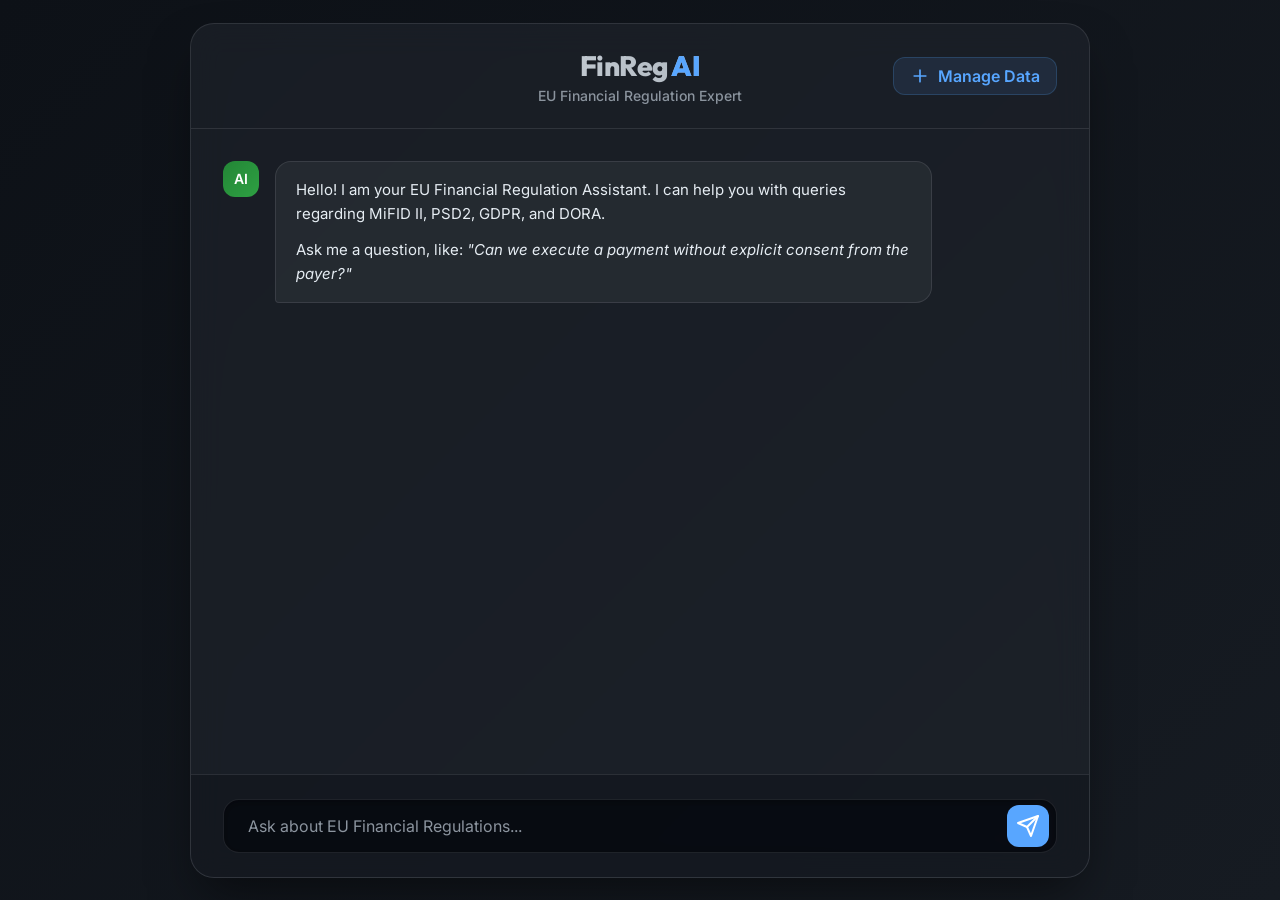
==== frontend/index.html @ 332d0fb8 "Working Code of finRAG" ====
<!DOCTYPE html>
<html lang="en">
<head>
    <meta charset="UTF-8">
    <meta name="viewport" content="width=device-width, initial-scale=1.0">
    <meta name="description" content="EU Financial Regulation Assistant (MiFID II, PSD2, GDPR, DORA)">
    <title>FinReg AI Assistant</title>
    <link rel="stylesheet" href="style.css">
    <link rel="preconnect" href="https://fonts.googleapis.com">
    <link rel="preconnect" href="https://fonts.gstatic.com" crossorigin>
    <link href="https://fonts.googleapis.com/css2?family=Inter:wght@300;400;500;600;700&family=Outfit:wght@400;600;800&display=swap" rel="stylesheet">
</head>
<body>
    <div class="app-container">
        <header class="header" style="position: relative;">
            <h1 id="app-title">FinReg <span class="accent">AI</span></h1>
            <p class="subtitle">EU Financial Regulation Expert</p>
            <a href="manage.html" class="add-btn" style="text-decoration: none;">
                <svg width="20" height="20" viewBox="0 0 24 24" fill="none" xmlns="http://www.w3.org/2000/svg">
                    <path d="M12 5V19M5 12H19" stroke="currentColor" stroke-width="2" stroke-linecap="round" stroke-linejoin="round"/>
                </svg>
                Manage Data
            </a>
        </header>

        <main class="chat-container">
            <div id="chat-history" class="chat-history">
                <div class="message ai">
                    <div class="avatar">AI</div>
                    <div class="message-content">
                        <p>Hello! I am your EU Financial Regulation Assistant. I can help you with queries regarding MiFID II, PSD2, GDPR, and DORA.</p>
                        <p>Ask me a question, like: <em>"Can we execute a payment without explicit consent from the payer?"</em></p>
                    </div>
                </div>
            </div>
            
            <div class="input-container">
                <form id="chat-form" class="chat-form">
                    <input type="text" id="user-input" class="user-input" placeholder="Ask about EU Financial Regulations..." autocomplete="off" required>
                    <button type="submit" id="send-button" class="send-button">
                        <svg width="24" height="24" viewBox="0 0 24 24" fill="none" xmlns="http://www.w3.org/2000/svg">
                            <path d="M22 2L11 13" stroke="currentColor" stroke-width="2" stroke-linecap="round" stroke-linejoin="round"/>
                            <path d="M22 2L15 22L11 13L2 9L22 2Z" stroke="currentColor" stroke-width="2" stroke-linecap="round" stroke-linejoin="round"/>
                        </svg>
                    </button>
                </form>
            </div>
        </main>
    </div>
    <script src="script.js"></script>
</body>
</html>
---- frontend/style.css ----
:root {
    --bg-gradient: linear-gradient(135deg, #0d1117 0%, #161b22 100%);
    --surface-bg: rgba(33, 38, 45, 0.6);
    --surface-border: rgba(240, 246, 252, 0.1);
    --text-primary: #e6edf3;
    --text-secondary: #8b949e;
    --accent-primary: #58a6ff;
    --accent-hover: #3182ce;
    --user-msg-bg: rgba(88, 166, 255, 0.15);
    --ai-msg-bg: rgba(48, 54, 61, 0.5);
}

* {
    box-sizing: border-box;
    margin: 0;
    padding: 0;
}

body {
    font-family: 'Inter', sans-serif;
    background: var(--bg-gradient);
    color: var(--text-primary);
    height: 100vh;
    display: flex;
    justify-content: center;
    align-items: center;
    overflow: hidden;
}

.app-container {
    width: 100%;
    max-width: 900px;
    height: 95vh;
    background: var(--surface-bg);
    backdrop-filter: blur(16px);
    -webkit-backdrop-filter: blur(16px);
    border: 1px solid var(--surface-border);
    border-radius: 24px;
    display: flex;
    flex-direction: column;
    box-shadow: 0 25px 50px -12px rgba(0, 0, 0, 0.5);
    overflow: hidden;
}

.header {
    padding: 24px 32px;
    border-bottom: 1px solid var(--surface-border);
    text-align: center;
}

#app-title {
    font-family: 'Outfit', sans-serif;
    font-size: 28px;
    font-weight: 800;
    letter-spacing: -0.5px;
    background: linear-gradient(90deg, #e6edf3, #8b949e);
    -webkit-background-clip: text;
    -webkit-text-fill-color: transparent;
}

.accent {
    color: var(--accent-primary);
    background: none;
    -webkit-text-fill-color: var(--accent-primary);
}

.subtitle {
    font-size: 14px;
    color: var(--text-secondary);
    margin-top: 4px;
    font-weight: 500;
}

.chat-container {
    flex: 1;
    display: flex;
    flex-direction: column;
    overflow: hidden;
}

.chat-history {
    flex: 1;
    padding: 32px;
    overflow-y: auto;
    display: flex;
    flex-direction: column;
    gap: 24px;
    scroll-behavior: smooth;
}

.chat-history::-webkit-scrollbar {
    width: 8px;
}

.chat-history::-webkit-scrollbar-track {
    background: transparent;
}

.chat-history::-webkit-scrollbar-thumb {
    background: rgba(139, 148, 158, 0.3);
    border-radius: 4px;
}

.message {
    display: flex;
    gap: 16px;
    max-width: 85%;
    animation: fadeIn 0.4s ease forwards;
}

@keyframes fadeIn {
    from { opacity: 0; transform: translateY(10px); }
    to { opacity: 1; transform: translateY(0); }
}

.message.user {
    align-self: flex-end;
    flex-direction: row-reverse;
}

.avatar {
    width: 36px;
    height: 36px;
    border-radius: 12px;
    display: flex;
    align-items: center;
    justify-content: center;
    font-weight: 600;
    font-size: 14px;
    flex-shrink: 0;
}

.ai .avatar {
    background: linear-gradient(135deg, #238636, #2ea043);
    color: white;
}

.user .avatar {
    background: linear-gradient(135deg, #1f6feb, #388bfd);
    color: white;
}

.message-content {
    padding: 16px 20px;
    border-radius: 16px;
    font-size: 15px;
    line-height: 1.6;
    background: var(--ai-msg-bg);
    border: 1px solid var(--surface-border);
    word-wrap: break-word;
}

.user .message-content {
    background: var(--user-msg-bg);
    border-color: rgba(56, 139, 253, 0.3);
    border-bottom-right-radius: 4px;
}

.ai .message-content {
    border-bottom-left-radius: 4px;
}

.message-content p {
    margin-bottom: 12px;
}

.message-content p:last-child {
    margin-bottom: 0;
}

.sources-box {
    margin-top: 16px;
    padding: 12px;
    background: rgba(0, 0, 0, 0.2);
    border-radius: 8px;
    border: 1px solid var(--surface-border);
    font-size: 13px;
    color: var(--text-secondary);
}

.sources-title {
    font-weight: 600;
    color: #e6edf3;
    margin-bottom: 8px;
}

.source-item {
    margin-bottom: 4px;
    padding-left: 12px;
    position: relative;
}

.source-item::before {
    content: "•";
    position: absolute;
    left: 0;
    color: var(--accent-primary);
}

.source-link {
    color: var(--accent-primary);
    text-decoration: none;
    transition: color 0.2s ease, text-decoration 0.2s ease;
}

.source-link:hover {
    color: var(--accent-hover);
    text-decoration: underline;
}

.input-container {
    padding: 24px 32px;
    border-top: 1px solid var(--surface-border);
    background: rgba(13, 17, 23, 0.4);
}

.chat-form {
    display: flex;
    gap: 12px;
    position: relative;
}

.user-input {
    flex: 1;
    background: rgba(1, 4, 9, 0.6);
    border: 1px solid var(--surface-border);
    border-radius: 16px;
    padding: 16px 60px 16px 24px;
    color: var(--text-primary);
    font-size: 16px;
    font-family: 'Inter', sans-serif;
    outline: none;
    transition: all 0.3s ease;
    box-shadow: inset 0 2px 4px rgba(0, 0, 0, 0.2);
}

.user-input:focus {
    border-color: var(--accent-primary);
    box-shadow: inset 0 2px 4px rgba(0, 0, 0, 0.2), 0 0 0 2px rgba(88, 166, 255, 0.2);
}

.user-input::placeholder {
    color: var(--text-secondary);
}

.send-button {
    position: absolute;
    right: 8px;
    top: 50%;
    transform: translateY(-50%);
    background: var(--accent-primary);
    color: #fff;
    border: none;
    width: 42px;
    height: 42px;
    border-radius: 12px;
    display: flex;
    justify-content: center;
    align-items: center;
    cursor: pointer;
    transition: all 0.2s ease;
}

.send-button:hover {
    background: var(--accent-hover);
    transform: translateY(-50%) scale(1.05);
}

.send-button:active {
    transform: translateY(-50%) scale(0.95);
}

.typing-indicator {
    display: flex;
    gap: 4px;
    padding: 8px 0;
}

.dot {
    width: 6px;
    height: 6px;
    background: var(--text-secondary);
    border-radius: 50%;
    animation: bounce 1.4s infinite ease-in-out both;
}

.dot:nth-child(1) { animation-delay: -0.32s; }
.dot:nth-child(2) { animation-delay: -0.16s; }

@keyframes bounce {
    0%, 80%, 100% { transform: scale(0); }
    40% { transform: scale(1); }
}

/* Modal Styles */
.hidden {
    display: none !important;
}

.add-btn {
    position: absolute;
    right: 32px;
    top: 50%;
    transform: translateY(-50%);
    background: rgba(88, 166, 255, 0.1);
    color: var(--accent-primary);
    border: 1px solid rgba(88, 166, 255, 0.2);
    padding: 8px 16px;
    border-radius: 12px;
    font-weight: 600;
    cursor: pointer;
    display: flex;
    align-items: center;
    gap: 8px;
    transition: all 0.2s ease;
}

.add-btn:hover {
    background: rgba(88, 166, 255, 0.2);
    border-color: rgba(88, 166, 255, 0.4);
}

.modal-overlay {
    position: absolute;
    top: 0;
    left: 0;
    right: 0;
    bottom: 0;
    background: rgba(0, 0, 0, 0.7);
    backdrop-filter: blur(4px);
    z-index: 100;
    display: flex;
    justify-content: center;
    align-items: center;
}

.modal-content {
    background: #161b22;
    border: 1px solid var(--surface-border);
    border-radius: 16px;
    width: 90%;
    max-width: 500px;
    padding: 24px;
    box-shadow: 0 25px 50px -12px rgba(0, 0, 0, 0.5);
    animation: fadeIn 0.3s ease forwards;
}

.modal-header {
    display: flex;
    justify-content: space-between;
    align-items: center;
    margin-bottom: 24px;
}

.modal-header h2 {
    font-size: 20px;
    font-weight: 600;
}

.close-btn {
    background: none;
    border: none;
    color: var(--text-secondary);
    font-size: 24px;
    cursor: pointer;
    transition: color 0.2s;
}

.close-btn:hover {
    color: white;
}

.form-group {
    margin-bottom: 16px;
}

.form-group label {
    display: block;
    margin-bottom: 8px;
    font-size: 14px;
    color: var(--text-secondary);
    font-weight: 500;
}

.form-group input,
.form-group textarea {
    width: 100%;
    background: rgba(1, 4, 9, 0.6);
    border: 1px solid var(--surface-border);
    border-radius: 8px;
    padding: 12px;
    color: var(--text-primary);
    font-family: 'Inter', sans-serif;
    outline: none;
    transition: all 0.2s ease;
}

.form-group input:focus,
.form-group textarea:focus {
    border-color: var(--accent-primary);
    box-shadow: 0 0 0 2px rgba(88, 166, 255, 0.2);
}

.primary-btn {
    width: 100%;
    background: var(--accent-primary);
    color: white;
    border: none;
    padding: 14px;
    border-radius: 8px;
    font-weight: 600;
    font-size: 16px;
    cursor: pointer;
    transition: all 0.2s ease;
    margin-top: 8px;
}

.primary-btn:hover {
    background: var(--accent-hover);
}

.primary-btn:disabled {
    background: var(--text-secondary);
    cursor: not-allowed;
}

.status-msg {
    margin-top: 16px;
    padding: 12px;
    border-radius: 8px;
    font-size: 14px;
    text-align: center;
}

.status-msg.success {
    background: rgba(46, 160, 67, 0.15);
    color: #3fb950;
    border: 1px solid rgba(46, 160, 67, 0.4);
}

.status-msg.error {
    background: rgba(248, 81, 73, 0.15);
    color: #ff7b72;
    border: 1px solid rgba(248, 81, 73, 0.4);
}

@media (max-width: 768px) {
    .app-container {
        height: 100vh;
        border-radius: 0;
        border: none;
    }
    .message {
        max-width: 95%;
    }
    .add-btn {
        right: 16px;
        padding: 6px 12px;
        font-size: 14px;
    }
}
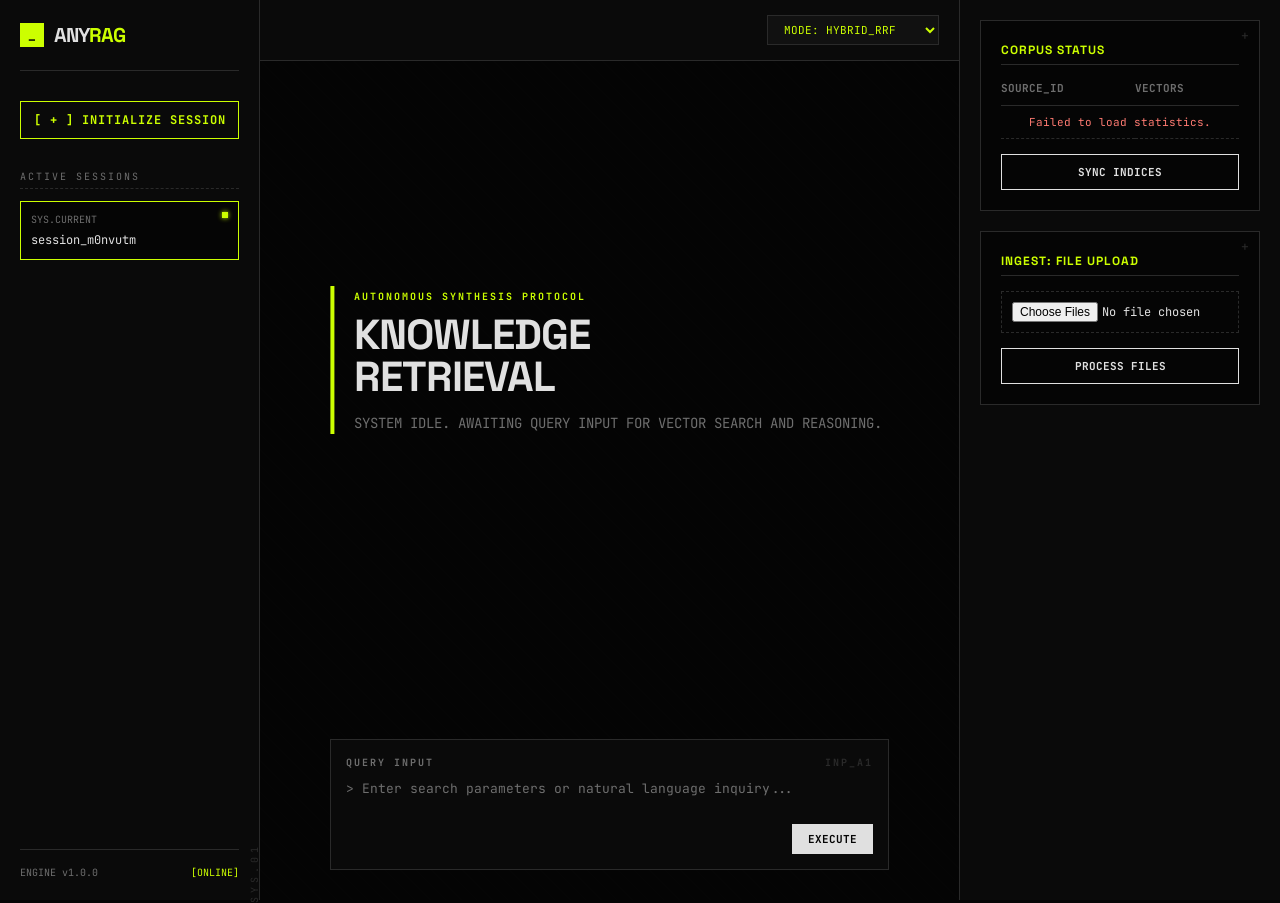
==== commit 135ca7fc: "feat: conversation history, semantic caching, Langfuse tracing, Lost-in-the-Middle reordering, outpu" ====
--- a/frontend/index.html
+++ b/frontend/index.html
@@ -3,50 +3,108 @@
 <head>
     <meta charset="UTF-8">
     <meta name="viewport" content="width=device-width, initial-scale=1.0">
-    <meta name="description" content="EU Financial Regulation Assistant (MiFID II, PSD2, GDPR, DORA)">
-    <title>FinReg AI Assistant</title>
+    <meta name="description" content="AnyRAG - Production-Ready Hybrid RAG Terminal">
+    <title>ANYRAG // TERMINAL</title>
     <link rel="stylesheet" href="style.css">
     <link rel="preconnect" href="https://fonts.googleapis.com">
     <link rel="preconnect" href="https://fonts.gstatic.com" crossorigin>
-    <link href="https://fonts.googleapis.com/css2?family=Inter:wght@300;400;500;600;700&family=Outfit:wght@400;600;800&display=swap" rel="stylesheet">
+    <link href="https://fonts.googleapis.com/css2?family=JetBrains+Mono:wght@400;700&family=Space+Grotesk:wght@500;700&display=swap" rel="stylesheet">
 </head>
 <body>
-    <div class="app-container">
-        <header class="header" style="position: relative;">
-            <h1 id="app-title">FinReg <span class="accent">AI</span></h1>
-            <p class="subtitle">EU Financial Regulation Expert</p>
-            <a href="manage.html" class="add-btn" style="text-decoration: none;">
-                <svg width="20" height="20" viewBox="0 0 24 24" fill="none" xmlns="http://www.w3.org/2000/svg">
-                    <path d="M12 5V19M5 12H19" stroke="currentColor" stroke-width="2" stroke-linecap="round" stroke-linejoin="round"/>
-                </svg>
-                Manage Data
-            </a>
-        </header>
+    <!-- SIDEBAR -->
+    <div class="sidebar">
+        <div class="logo-container">
+            <div class="logo-icon">_</div>
+            <div class="logo-text">ANY<span class="accent">RAG</span></div>
+        </div>
+        
+        <button id="new-session-btn" class="new-session-btn">[ + ] INITIALIZE SESSION</button>
+        
+        <div class="history-title">ACTIVE SESSIONS</div>
+        <div id="session-list" class="session-list">
+            <!-- Will be populated by JS -->
+            <div class="session-item active">
+                <div class="date">SYS.CURRENT</div>
+                <div class="title" id="current-session-id">default</div>
+                <div class="status-dot"></div>
+            </div>
+        </div>
+        
+        <div class="version-footer">
+            <span>ENGINE v1.0.0</span>
+            <span style="color: var(--accent-raw)">[ONLINE]</span>
+        </div>
+        <button id="theme-toggle" style="display: none;"></button> <!-- Hidden as we enforce single utilitarian theme -->
+    </div>
 
-        <main class="chat-container">
+    <!-- MAIN CONTENT -->
+    <div class="main-content">
+        <!-- CHAT PANE -->
+        <div class="chat-wrapper">
+            <div class="chat-header">
+                <select id="retrieval-method" class="retrieval-select">
+                    <option value="hybrid_rrf">MODE: HYBRID_RRF</option>
+                    <option value="dense">MODE: DENSE_ONLY</option>
+                    <option value="bm25">MODE: LEXICAL_ONLY</option>
+                </select>
+            </div>
+            
+            <div id="hero-section" class="hero-section">
+                <div class="hero-tag">AUTONOMOUS SYNTHESIS PROTOCOL</div>
+                <div class="hero-title">KNOWLEDGE<br>RETRIEVAL</div>
+                <div class="hero-subtitle">SYSTEM IDLE. AWAITING QUERY INPUT FOR VECTOR SEARCH AND REASONING.</div>
+            </div>
+            
             <div id="chat-history" class="chat-history">
-                <div class="message ai">
-                    <div class="avatar">AI</div>
-                    <div class="message-content">
-                        <p>Hello! I am your EU Financial Regulation Assistant. I can help you with queries regarding MiFID II, PSD2, GDPR, and DORA.</p>
-                        <p>Ask me a question, like: <em>"Can we execute a payment without explicit consent from the payer?"</em></p>
-                    </div>
-                </div>
+                <!-- Chat messages will appear here -->
             </div>
             
             <div class="input-container">
                 <form id="chat-form" class="chat-form">
-                    <input type="text" id="user-input" class="user-input" placeholder="Ask about EU Financial Regulations..." autocomplete="off" required>
+                    <div class="chat-form-title">QUERY INPUT</div>
+                    <textarea id="user-input" class="user-input" rows="2" placeholder="> Enter search parameters or natural language inquiry..." required></textarea>
                     <button type="submit" id="send-button" class="send-button">
-                        <svg width="24" height="24" viewBox="0 0 24 24" fill="none" xmlns="http://www.w3.org/2000/svg">
-                            <path d="M22 2L11 13" stroke="currentColor" stroke-width="2" stroke-linecap="round" stroke-linejoin="round"/>
-                            <path d="M22 2L15 22L11 13L2 9L22 2Z" stroke="currentColor" stroke-width="2" stroke-linecap="round" stroke-linejoin="round"/>
-                        </svg>
+                        EXECUTE
                     </button>
                 </form>
             </div>
-        </main>
+        </div>
+
+        <!-- MANAGE PANE -->
+        <div class="manage-wrapper">
+            <div class="card">
+                <h2 class="section-title">CORPUS STATUS</h2>
+                <table class="stats-table">
+                    <thead>
+                        <tr>
+                            <th>SOURCE_ID</th>
+                            <th>VECTORS</th>
+                        </tr>
+                    </thead>
+                    <tbody id="stats-body">
+                        <tr><td colspan="2" style="text-align:center; color: var(--text-dim);">Awaiting data...</td></tr>
+                    </tbody>
+                </table>
+                <div style="display: flex; flex-direction: column; gap: 10px;">
+                    <button id="rebuild-btn" class="primary-btn">SYNC INDICES</button>
+                    <span id="rebuild-status" class="status-msg hidden"></span>
+                </div>
+            </div>
+
+            <div class="card">
+                <h2 class="section-title">INGEST: FILE UPLOAD</h2>
+                <form id="upload-form">
+                    <div class="form-group">
+                        <input type="file" id="file-upload" required accept=".pdf,.html,.txt,.md,.htm" multiple style="border: 1px dashed var(--border-hard); background: transparent;">
+                    </div>
+                    <button type="submit" id="upload-submit" class="primary-btn">PROCESS FILES</button>
+                </form>
+                <div id="upload-status" class="status-msg hidden"></div>
+            </div>
+
+        </div>
     </div>
-    <script src="script.js"></script>
+    
+    <script src="app.js"></script>
 </body>
 </html>
--- a/frontend/style.css
+++ b/frontend/style.css
@@ -1,461 +1,477 @@
 :root {
-    --bg-gradient: linear-gradient(135deg, #0d1117 0%, #161b22 100%);
-    --surface-bg: rgba(33, 38, 45, 0.6);
-    --surface-border: rgba(240, 246, 252, 0.1);
-    --text-primary: #e6edf3;
-    --text-secondary: #8b949e;
-    --accent-primary: #58a6ff;
-    --accent-hover: #3182ce;
-    --user-msg-bg: rgba(88, 166, 255, 0.15);
-    --ai-msg-bg: rgba(48, 54, 61, 0.5);
+    --bg-base: #050505;
+    --bg-panel: #0a0a0a;
+    --bg-input: #111111;
+    --border-hard: #2a2a2a;
+    --border-focus: #555555;
+    --text-main: #e0e0e0;
+    --text-dim: #6e6e6e;
+    --accent-raw: #ccff00;
+    --accent-dim: rgba(204, 255, 0, 0.1);
+    --alert-error: #ff3333;
+    --alert-success: #00ff66;
+    
+    --font-display: 'Space Grotesk', sans-serif;
+    --font-mono: 'JetBrains Mono', monospace;
+}
+
+body.dark-mode {
+    /* The design is inherently dark mode. We ignore the toggle or keep it same. */
 }
 
 * {
     box-sizing: border-box;
     margin: 0;
     padding: 0;
+    border-radius: 0 !important; /* Absolute utilitarianism, no soft corners */
 }
 
 body {
-    font-family: 'Inter', sans-serif;
-    background: var(--bg-gradient);
-    color: var(--text-primary);
+    font-family: var(--font-mono);
+    background: var(--bg-base);
+    color: var(--text-main);
     height: 100vh;
-    display: flex;
+    width: 100vw;
+    display: flex;
+    overflow: hidden;
+    font-size: 13px;
+    line-height: 1.5;
+    -webkit-font-smoothing: antialiased;
+}
+
+/* Typography Overrides */
+h1, h2, h3, .logo-text, .hero-title {
+    font-family: var(--font-display);
+    text-transform: uppercase;
+    font-weight: 700;
+}
+
+/* --- SIDEBAR --- */
+.sidebar {
+    width: 260px;
+    background: var(--bg-panel);
+    border-right: 1px solid var(--border-hard);
+    display: flex;
+    flex-direction: column;
+    padding: 20px;
+    flex-shrink: 0;
+    position: relative;
+}
+
+.sidebar::after {
+    content: "SYS.01";
+    position: absolute;
+    bottom: 20px;
+    right: -25px;
+    transform: rotate(-90deg);
+    font-size: 10px;
+    color: var(--border-hard);
+    letter-spacing: 4px;
+}
+
+.logo-container {
+    display: flex;
+    align-items: center;
+    gap: 10px;
+    margin-bottom: 30px;
+    border-bottom: 1px solid var(--border-hard);
+    padding-bottom: 20px;
+}
+
+.logo-icon {
+    width: 24px;
+    height: 24px;
+    background: var(--accent-raw);
+    color: #000;
+    display: flex;
+    align-items: center;
     justify-content: center;
+    font-weight: 700;
+}
+
+.logo-text {
+    font-size: 20px;
+    letter-spacing: -1px;
+}
+.logo-text .accent {
+    color: var(--accent-raw);
+}
+
+.new-session-btn {
+    width: 100%;
+    background: transparent;
+    color: var(--accent-raw);
+    border: 1px solid var(--accent-raw);
+    padding: 10px;
+    font-family: var(--font-mono);
+    font-weight: 700;
+    font-size: 12px;
+    cursor: pointer;
+    text-transform: uppercase;
+    letter-spacing: 1px;
+    transition: 50ms linear;
+    margin-bottom: 30px;
+}
+
+.new-session-btn:hover {
+    background: var(--accent-raw);
+    color: #000;
+}
+
+.history-title {
+    font-size: 10px;
+    color: var(--text-dim);
+    letter-spacing: 2px;
+    text-transform: uppercase;
+    margin-bottom: 12px;
+    border-bottom: 1px dashed var(--border-hard);
+    padding-bottom: 4px;
+}
+
+.session-list {
+    flex: 1;
+    overflow-y: auto;
+    display: flex;
+    flex-direction: column;
+    gap: 8px;
+}
+
+.session-list::-webkit-scrollbar { width: 4px; }
+.session-list::-webkit-scrollbar-thumb { background: var(--border-hard); }
+
+.session-item {
+    border: 1px solid var(--border-hard);
+    padding: 10px;
+    cursor: pointer;
+    transition: 50ms linear;
+    position: relative;
+    background: var(--bg-base);
+}
+
+.session-item:hover, .session-item.active {
+    border-color: var(--accent-raw);
+}
+
+.session-item .date {
+    font-size: 10px;
+    color: var(--text-dim);
+    margin-bottom: 4px;
+}
+
+.session-item .title {
+    font-size: 12px;
+    color: var(--text-main);
+    white-space: nowrap;
+    overflow: hidden;
+    text-overflow: ellipsis;
+}
+
+.session-item .status-dot {
+    position: absolute;
+    top: 10px;
+    right: 10px;
+    width: 6px;
+    height: 6px;
+    background: var(--accent-raw);
+    box-shadow: 0 0 5px var(--accent-raw);
+}
+
+.version-footer {
+    margin-top: auto;
+    padding-top: 15px;
+    font-size: 10px;
+    color: var(--text-dim);
+    border-top: 1px solid var(--border-hard);
+    display: flex;
+    justify-content: space-between;
     align-items: center;
+}
+
+/* --- MAIN CONTENT --- */
+.main-content {
+    flex: 1;
+    display: flex;
+    flex-direction: row;
     overflow: hidden;
 }
 
-.app-container {
-    width: 100%;
-    max-width: 900px;
-    height: 95vh;
-    background: var(--surface-bg);
-    backdrop-filter: blur(16px);
-    -webkit-backdrop-filter: blur(16px);
-    border: 1px solid var(--surface-border);
-    border-radius: 24px;
-    display: flex;
-    flex-direction: column;
-    box-shadow: 0 25px 50px -12px rgba(0, 0, 0, 0.5);
-    overflow: hidden;
-}
-
-.header {
-    padding: 24px 32px;
-    border-bottom: 1px solid var(--surface-border);
-    text-align: center;
-}
-
-#app-title {
-    font-family: 'Outfit', sans-serif;
-    font-size: 28px;
-    font-weight: 800;
-    letter-spacing: -0.5px;
-    background: linear-gradient(90deg, #e6edf3, #8b949e);
-    -webkit-background-clip: text;
-    -webkit-text-fill-color: transparent;
-}
-
-.accent {
-    color: var(--accent-primary);
-    background: none;
-    -webkit-text-fill-color: var(--accent-primary);
-}
-
-.subtitle {
+.chat-wrapper {
+    flex: 1;
+    display: flex;
+    flex-direction: column;
+    border-right: 1px solid var(--border-hard);
+    position: relative;
+    background: repeating-linear-gradient(
+        45deg,
+        var(--bg-base),
+        var(--bg-base) 10px,
+        var(--bg-panel) 10px,
+        var(--bg-panel) 11px
+    ); /* Subtle industrial texture */
+}
+
+.chat-wrapper::before {
+    content: "";
+    position: absolute;
+    top: 0; left: 0; right: 0; bottom: 0;
+    background: var(--bg-base);
+    opacity: 0.95;
+    z-index: 0;
+}
+
+.chat-header {
+    display: flex;
+    justify-content: flex-end;
+    padding: 15px 20px;
+    border-bottom: 1px solid var(--border-hard);
+    z-index: 10;
+    background: var(--bg-panel);
+}
+
+.retrieval-select {
+    background: var(--bg-input);
+    border: 1px solid var(--border-hard);
+    color: var(--accent-raw);
+    padding: 6px 12px;
+    font-family: var(--font-mono);
+    font-size: 11px;
+    outline: none;
+    cursor: pointer;
+    text-transform: uppercase;
+}
+.retrieval-select:focus { border-color: var(--accent-raw); }
+
+.hero-section {
+    position: absolute;
+    top: 40%;
+    left: 50%;
+    transform: translate(-50%, -50%);
+    text-align: left;
+    width: 80%;
+    max-width: 600px;
+    pointer-events: none;
+    transition: opacity 0.3s;
+    z-index: 1;
+    border-left: 4px solid var(--accent-raw);
+    padding-left: 20px;
+}
+
+.hero-tag {
+    display: inline-block;
+    color: var(--accent-raw);
+    font-size: 10px;
+    font-weight: 700;
+    letter-spacing: 2px;
+    margin-bottom: 10px;
+    text-transform: uppercase;
+}
+
+.hero-title {
+    font-size: 42px;
+    line-height: 1;
+    margin-bottom: 15px;
+    color: var(--text-main);
+    letter-spacing: -1px;
+}
+
+.hero-subtitle {
     font-size: 14px;
-    color: var(--text-secondary);
-    margin-top: 4px;
-    font-weight: 500;
-}
-
-.chat-container {
-    flex: 1;
-    display: flex;
-    flex-direction: column;
-    overflow: hidden;
+    color: var(--text-dim);
 }
 
 .chat-history {
     flex: 1;
-    padding: 32px;
     overflow-y: auto;
-    display: flex;
-    flex-direction: column;
-    gap: 24px;
-    scroll-behavior: smooth;
-}
-
-.chat-history::-webkit-scrollbar {
-    width: 8px;
-}
-
-.chat-history::-webkit-scrollbar-track {
+    padding: 30px 10%;
+    display: flex;
+    flex-direction: column;
+    gap: 20px;
+    scroll-behavior: auto;
+    z-index: 10;
+}
+.chat-history::-webkit-scrollbar { width: 4px; }
+.chat-history::-webkit-scrollbar-thumb { background: var(--border-hard); }
+
+.message {
+    display: flex;
+    gap: 15px;
+    max-width: 90%;
+}
+
+.message.user { align-self: flex-end; flex-direction: row-reverse; max-width: 75%; }
+
+.avatar {
+    width: 30px; height: 30px;
+    display: flex; align-items: center; justify-content: center;
+    font-weight: 700; font-size: 12px; flex-shrink: 0;
+    border: 1px solid var(--border-hard);
+    font-family: var(--font-display);
+}
+.ai .avatar { background: var(--bg-panel); color: var(--accent-raw); border-color: var(--accent-raw); }
+.user .avatar { background: var(--text-main); color: var(--bg-base); }
+
+.message-content {
+    padding: 15px;
+    font-size: 13px;
+    line-height: 1.6;
+    background: var(--bg-panel);
+    border: 1px solid var(--border-hard);
+}
+
+.user .message-content {
+    background: var(--bg-input);
+    border-color: var(--border-focus);
+}
+
+.ai .message-content p { margin-bottom: 10px; }
+.ai .message-content p:last-child { margin-bottom: 0; }
+
+.source-link { color: var(--accent-raw); text-decoration: none; border-bottom: 1px solid transparent; }
+.source-link:hover { border-bottom-color: var(--accent-raw); }
+
+.sources-box {
+    margin-top: 15px; padding: 12px; background: var(--bg-base);
+    border: 1px dashed var(--border-hard); border-left: 2px solid var(--accent-raw);
+}
+.sources-title { font-weight: 700; color: var(--text-dim); margin-bottom: 8px; font-size: 11px; text-transform: uppercase; }
+.source-item { margin-bottom: 4px; font-size: 12px; }
+
+.confidence-box {
+    border-top: 1px dashed var(--border-hard);
+    padding-top: 8px;
+    font-family: var(--font-mono);
+}
+
+.input-container {
+    padding: 0 10% 30px 10%;
+    z-index: 10;
+}
+
+.chat-form {
+    background: var(--bg-panel);
+    border: 1px solid var(--border-hard);
+    padding: 15px;
+    position: relative;
+    display: flex;
+    flex-direction: column;
+}
+
+.chat-form:focus-within {
+    border-color: var(--border-focus);
+}
+
+.chat-form-title {
+    font-size: 10px;
+    font-weight: 700;
+    color: var(--text-dim);
+    letter-spacing: 2px;
+    margin-bottom: 10px;
+    display: flex;
+    justify-content: space-between;
+}
+.chat-form-title::after {
+    content: "INP_A1";
+    color: var(--border-hard);
+}
+
+.user-input {
+    width: 100%;
     background: transparent;
-}
-
-.chat-history::-webkit-scrollbar-thumb {
-    background: rgba(139, 148, 158, 0.3);
-    border-radius: 4px;
-}
-
-.message {
-    display: flex;
-    gap: 16px;
-    max-width: 85%;
-    animation: fadeIn 0.4s ease forwards;
-}
-
-@keyframes fadeIn {
-    from { opacity: 0; transform: translateY(10px); }
-    to { opacity: 1; transform: translateY(0); }
-}
-
-.message.user {
-    align-self: flex-end;
-    flex-direction: row-reverse;
-}
-
-.avatar {
-    width: 36px;
-    height: 36px;
-    border-radius: 12px;
-    display: flex;
-    align-items: center;
-    justify-content: center;
-    font-weight: 600;
-    font-size: 14px;
+    border: none;
+    color: var(--text-main);
+    font-family: var(--font-mono);
+    font-size: 13px;
+    outline: none;
+    padding-bottom: 40px;
+    resize: none;
+}
+
+.user-input::placeholder { color: var(--text-dim); }
+
+.send-button {
+    position: absolute;
+    right: 15px;
+    bottom: 15px;
+    background: var(--text-main);
+    color: var(--bg-base);
+    border: none;
+    padding: 8px 16px;
+    font-family: var(--font-mono);
+    font-weight: 700;
+    font-size: 11px;
+    cursor: pointer;
+    text-transform: uppercase;
+    transition: 50ms linear;
+}
+
+.send-button:hover { background: var(--accent-raw); color: #000; }
+
+/* --- MANAGE PANE --- */
+.manage-wrapper {
+    width: 320px;
+    background: var(--bg-panel);
+    display: flex;
+    flex-direction: column;
+    overflow-y: auto;
+    padding: 20px;
     flex-shrink: 0;
 }
 
-.ai .avatar {
-    background: linear-gradient(135deg, #238636, #2ea043);
-    color: white;
-}
-
-.user .avatar {
-    background: linear-gradient(135deg, #1f6feb, #388bfd);
-    color: white;
-}
-
-.message-content {
-    padding: 16px 20px;
-    border-radius: 16px;
-    font-size: 15px;
-    line-height: 1.6;
-    background: var(--ai-msg-bg);
-    border: 1px solid var(--surface-border);
-    word-wrap: break-word;
-}
-
-.user .message-content {
-    background: var(--user-msg-bg);
-    border-color: rgba(56, 139, 253, 0.3);
-    border-bottom-right-radius: 4px;
-}
-
-.ai .message-content {
-    border-bottom-left-radius: 4px;
-}
-
-.message-content p {
-    margin-bottom: 12px;
-}
-
-.message-content p:last-child {
-    margin-bottom: 0;
-}
-
-.sources-box {
-    margin-top: 16px;
-    padding: 12px;
-    background: rgba(0, 0, 0, 0.2);
-    border-radius: 8px;
-    border: 1px solid var(--surface-border);
-    font-size: 13px;
-    color: var(--text-secondary);
-}
-
-.sources-title {
-    font-weight: 600;
-    color: #e6edf3;
-    margin-bottom: 8px;
-}
-
-.source-item {
-    margin-bottom: 4px;
-    padding-left: 12px;
+.manage-wrapper::-webkit-scrollbar { width: 4px; }
+.manage-wrapper::-webkit-scrollbar-thumb { background: var(--border-hard); }
+
+.card {
+    background: var(--bg-base);
+    border: 1px solid var(--border-hard);
+    padding: 20px;
+    margin-bottom: 20px;
     position: relative;
 }
-
-.source-item::before {
-    content: "•";
-    position: absolute;
-    left: 0;
-    color: var(--accent-primary);
-}
-
-.source-link {
-    color: var(--accent-primary);
-    text-decoration: none;
-    transition: color 0.2s ease, text-decoration 0.2s ease;
-}
-
-.source-link:hover {
-    color: var(--accent-hover);
-    text-decoration: underline;
-}
-
-.input-container {
-    padding: 24px 32px;
-    border-top: 1px solid var(--surface-border);
-    background: rgba(13, 17, 23, 0.4);
-}
-
-.chat-form {
-    display: flex;
-    gap: 12px;
-    position: relative;
-}
-
-.user-input {
-    flex: 1;
-    background: rgba(1, 4, 9, 0.6);
-    border: 1px solid var(--surface-border);
-    border-radius: 16px;
-    padding: 16px 60px 16px 24px;
-    color: var(--text-primary);
-    font-size: 16px;
-    font-family: 'Inter', sans-serif;
-    outline: none;
-    transition: all 0.3s ease;
-    box-shadow: inset 0 2px 4px rgba(0, 0, 0, 0.2);
-}
-
-.user-input:focus {
-    border-color: var(--accent-primary);
-    box-shadow: inset 0 2px 4px rgba(0, 0, 0, 0.2), 0 0 0 2px rgba(88, 166, 255, 0.2);
-}
-
-.user-input::placeholder {
-    color: var(--text-secondary);
-}
-
-.send-button {
-    position: absolute;
-    right: 8px;
-    top: 50%;
-    transform: translateY(-50%);
-    background: var(--accent-primary);
-    color: #fff;
-    border: none;
-    width: 42px;
-    height: 42px;
-    border-radius: 12px;
-    display: flex;
-    justify-content: center;
-    align-items: center;
-    cursor: pointer;
-    transition: all 0.2s ease;
-}
-
-.send-button:hover {
-    background: var(--accent-hover);
-    transform: translateY(-50%) scale(1.05);
-}
-
-.send-button:active {
-    transform: translateY(-50%) scale(0.95);
-}
-
-.typing-indicator {
-    display: flex;
-    gap: 4px;
-    padding: 8px 0;
-}
-
-.dot {
-    width: 6px;
-    height: 6px;
-    background: var(--text-secondary);
-    border-radius: 50%;
-    animation: bounce 1.4s infinite ease-in-out both;
-}
-
-.dot:nth-child(1) { animation-delay: -0.32s; }
-.dot:nth-child(2) { animation-delay: -0.16s; }
-
-@keyframes bounce {
-    0%, 80%, 100% { transform: scale(0); }
-    40% { transform: scale(1); }
-}
-
-/* Modal Styles */
-.hidden {
-    display: none !important;
-}
-
-.add-btn {
-    position: absolute;
-    right: 32px;
-    top: 50%;
-    transform: translateY(-50%);
-    background: rgba(88, 166, 255, 0.1);
-    color: var(--accent-primary);
-    border: 1px solid rgba(88, 166, 255, 0.2);
-    padding: 8px 16px;
-    border-radius: 12px;
-    font-weight: 600;
-    cursor: pointer;
-    display: flex;
-    align-items: center;
-    gap: 8px;
-    transition: all 0.2s ease;
-}
-
-.add-btn:hover {
-    background: rgba(88, 166, 255, 0.2);
-    border-color: rgba(88, 166, 255, 0.4);
-}
-
-.modal-overlay {
-    position: absolute;
-    top: 0;
-    left: 0;
-    right: 0;
-    bottom: 0;
-    background: rgba(0, 0, 0, 0.7);
-    backdrop-filter: blur(4px);
-    z-index: 100;
-    display: flex;
-    justify-content: center;
-    align-items: center;
-}
-
-.modal-content {
-    background: #161b22;
-    border: 1px solid var(--surface-border);
-    border-radius: 16px;
-    width: 90%;
-    max-width: 500px;
-    padding: 24px;
-    box-shadow: 0 25px 50px -12px rgba(0, 0, 0, 0.5);
-    animation: fadeIn 0.3s ease forwards;
-}
-
-.modal-header {
-    display: flex;
-    justify-content: space-between;
-    align-items: center;
-    margin-bottom: 24px;
-}
-
-.modal-header h2 {
-    font-size: 20px;
-    font-weight: 600;
-}
-
-.close-btn {
-    background: none;
-    border: none;
-    color: var(--text-secondary);
-    font-size: 24px;
-    cursor: pointer;
-    transition: color 0.2s;
-}
-
-.close-btn:hover {
-    color: white;
-}
-
-.form-group {
-    margin-bottom: 16px;
-}
-
-.form-group label {
-    display: block;
-    margin-bottom: 8px;
-    font-size: 14px;
-    color: var(--text-secondary);
-    font-weight: 500;
-}
-
-.form-group input,
-.form-group textarea {
-    width: 100%;
-    background: rgba(1, 4, 9, 0.6);
-    border: 1px solid var(--surface-border);
-    border-radius: 8px;
-    padding: 12px;
-    color: var(--text-primary);
-    font-family: 'Inter', sans-serif;
-    outline: none;
-    transition: all 0.2s ease;
-}
-
-.form-group input:focus,
-.form-group textarea:focus {
-    border-color: var(--accent-primary);
-    box-shadow: 0 0 0 2px rgba(88, 166, 255, 0.2);
-}
+.card::before {
+    content: "+";
+    position: absolute;
+    top: 5px; right: 10px;
+    color: var(--border-hard);
+}
+
+.section-title {
+    margin-bottom: 15px;
+    font-size: 12px;
+    letter-spacing: 1px;
+    color: var(--accent-raw);
+    border-bottom: 1px solid var(--border-hard);
+    padding-bottom: 5px;
+}
+
+.stats-table { width: 100%; border-collapse: collapse; margin-bottom: 15px; font-size: 11px; }
+.stats-table th { text-align: left; padding-bottom: 8px; color: var(--text-dim); border-bottom: 1px solid var(--border-hard); text-transform: uppercase; }
+.stats-table td { padding: 8px 0; border-bottom: 1px dashed var(--border-hard); }
+.stats-table td:first-child { color: var(--text-main); }
+
+.form-group { margin-bottom: 15px; }
+.form-group label { display: block; margin-bottom: 5px; font-size: 10px; text-transform: uppercase; color: var(--text-dim); }
+.form-group input, .form-group textarea {
+    width: 100%; background: var(--bg-input); border: 1px solid var(--border-hard);
+    padding: 10px; color: var(--text-main); outline: none; font-family: var(--font-mono); font-size: 12px;
+}
+.form-group input:focus, .form-group textarea:focus { border-color: var(--accent-raw); }
 
 .primary-btn {
-    width: 100%;
-    background: var(--accent-primary);
-    color: white;
-    border: none;
-    padding: 14px;
-    border-radius: 8px;
-    font-weight: 600;
-    font-size: 16px;
-    cursor: pointer;
-    transition: all 0.2s ease;
-    margin-top: 8px;
-}
-
-.primary-btn:hover {
-    background: var(--accent-hover);
-}
-
-.primary-btn:disabled {
-    background: var(--text-secondary);
-    cursor: not-allowed;
-}
-
-.status-msg {
-    margin-top: 16px;
-    padding: 12px;
-    border-radius: 8px;
-    font-size: 14px;
-    text-align: center;
-}
-
-.status-msg.success {
-    background: rgba(46, 160, 67, 0.15);
-    color: #3fb950;
-    border: 1px solid rgba(46, 160, 67, 0.4);
-}
-
-.status-msg.error {
-    background: rgba(248, 81, 73, 0.15);
-    color: #ff7b72;
-    border: 1px solid rgba(248, 81, 73, 0.4);
-}
-
-@media (max-width: 768px) {
-    .app-container {
-        height: 100vh;
-        border-radius: 0;
-        border: none;
-    }
-    .message {
-        max-width: 95%;
-    }
-    .add-btn {
-        right: 16px;
-        padding: 6px 12px;
-        font-size: 14px;
-    }
-}
+    width: 100%; background: transparent; color: var(--text-main); border: 1px solid var(--text-main);
+    padding: 10px; font-family: var(--font-mono); font-weight: 700; font-size: 11px; text-transform: uppercase;
+    cursor: pointer; transition: 50ms linear;
+}
+.primary-btn:hover { background: var(--text-main); color: var(--bg-base); }
+.primary-btn:disabled { border-color: var(--border-hard); color: var(--text-dim); cursor: not-allowed; }
+
+.status-msg { margin-top: 10px; padding: 8px; font-size: 11px; text-align: left; border-left: 2px solid; }
+.status-msg.success { background: rgba(0, 255, 102, 0.1); color: var(--alert-success); border-left-color: var(--alert-success); }
+.status-msg.error { background: rgba(255, 51, 51, 0.1); color: var(--alert-error); border-left-color: var(--alert-error); }
+.hidden { display: none !important; }
+
+/* Typing Indicator Override */
+.typing-indicator { display: flex; gap: 6px; padding: 5px 0; }
+.dot { width: 8px; height: 16px; background: var(--accent-raw); animation: blink 1s step-end infinite; border-radius: 0; }
+.dot:nth-child(2) { display: none; }
+.dot:nth-child(3) { display: none; }
+@keyframes blink { 0%, 100% { opacity: 1; } 50% { opacity: 0; } }
